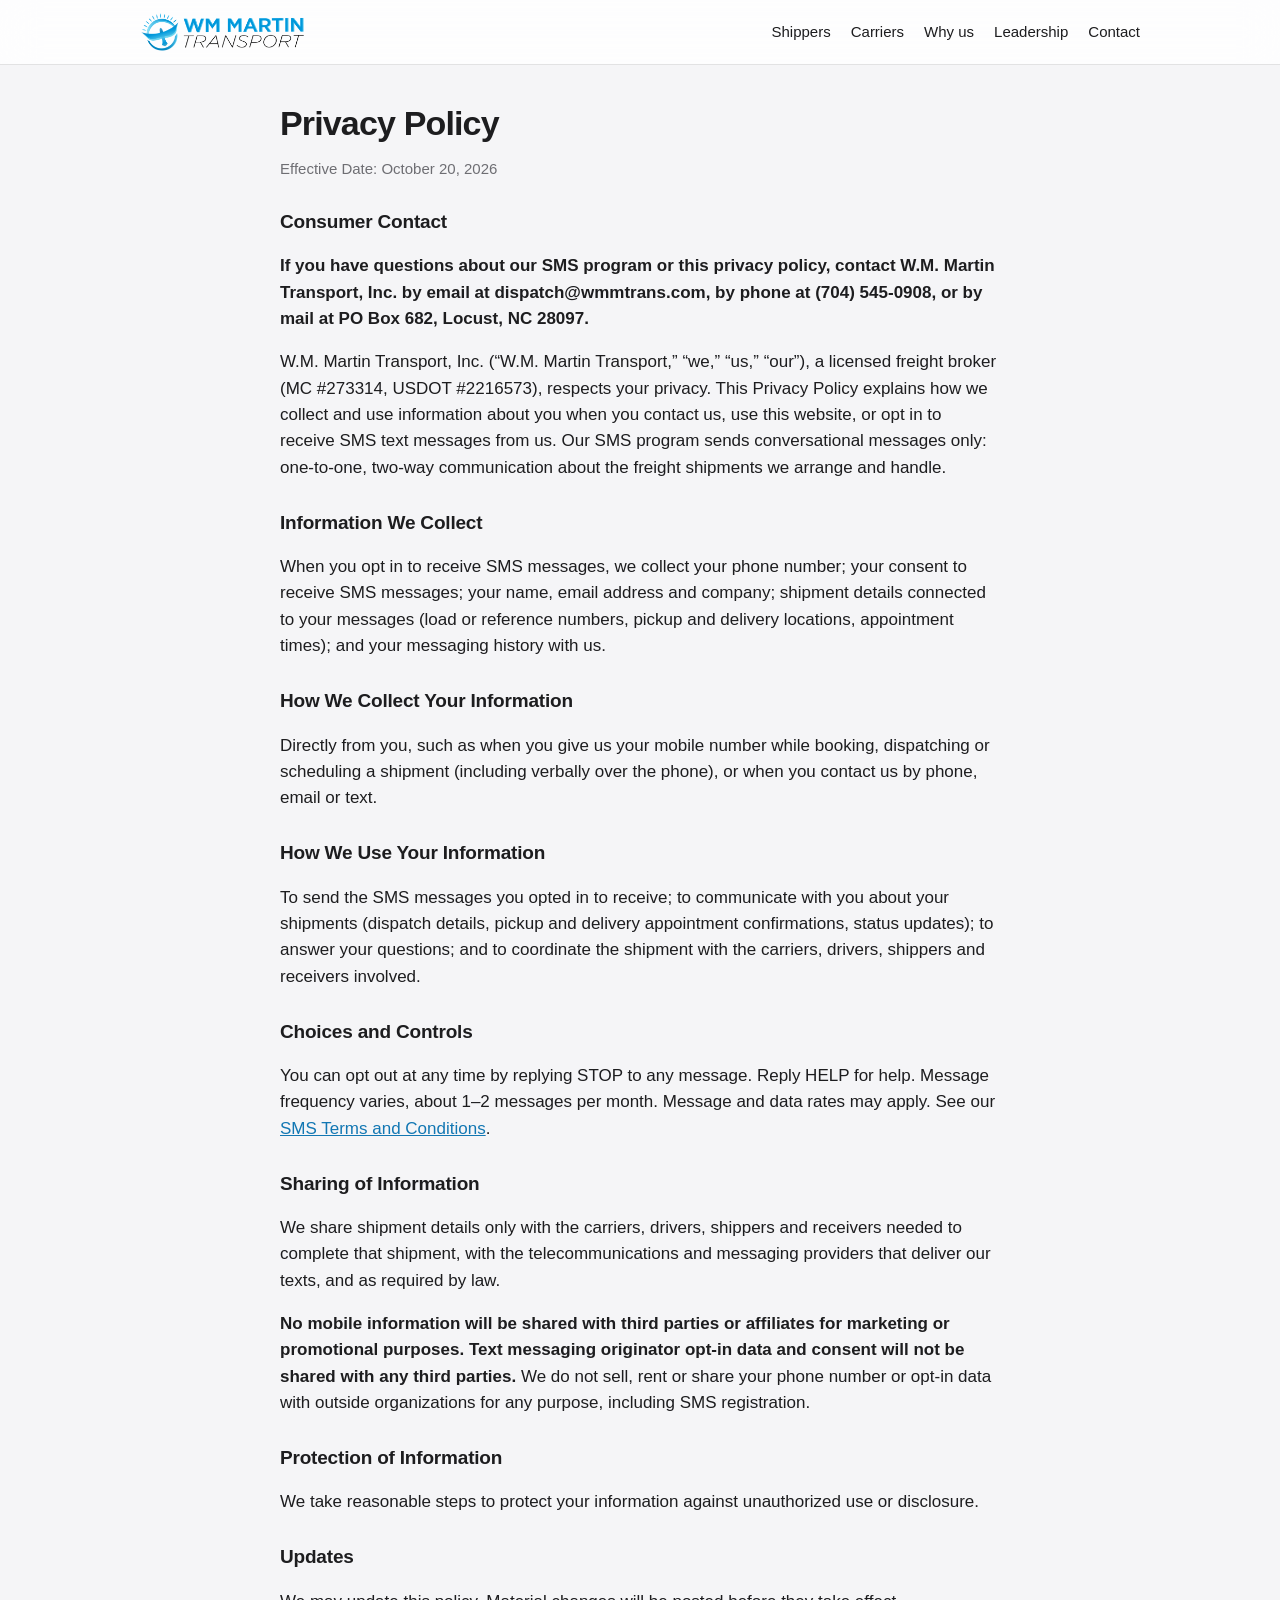
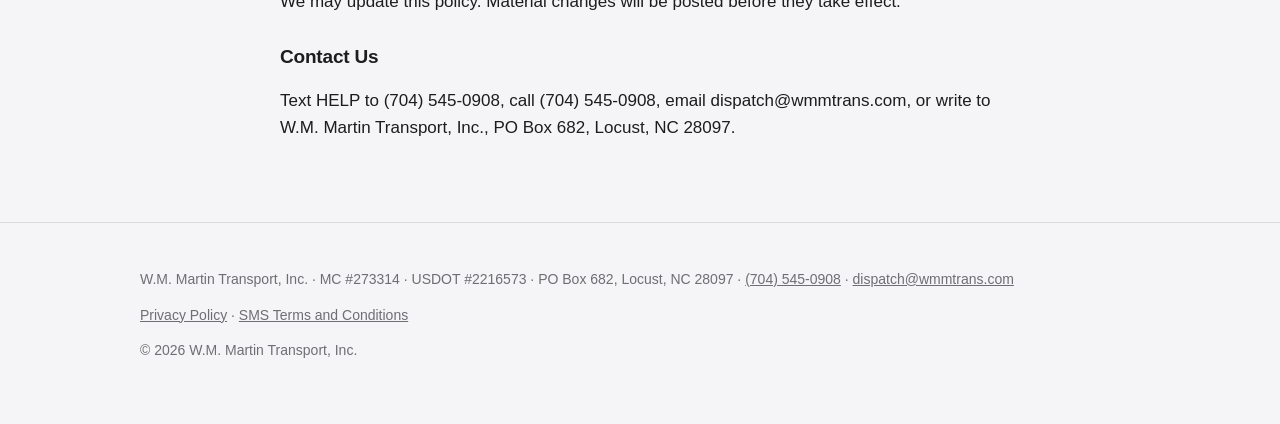
==== privacy-policy.html @ dd0c9be8 "Add files via upload" ====
<!doctype html>
<html lang="en"><head><meta charset="utf-8"><meta name="viewport" content="width=device-width,initial-scale=1"><title>Privacy Policy | WM Martin Transport</title><meta name="description" content="Privacy policy for W.M. Martin Transport, Inc., including SMS messaging."><link rel="icon" href="logo.png"><link rel="stylesheet" href="style.css"></head><body>
<header><div class="wrap"><a href="./"><img src="logo.png" alt="WM Martin Transport" width="165" height="40"></a><nav><a href="./#shippers">Shippers</a><a href="./#carriers">Carriers</a><a href="./#why">Why us</a><a href="./#team">Leadership</a><a href="./#contact">Contact</a></nav></div></header>
<main class="wrap legal">
<h1>Privacy Policy</h1>
<p class="eff">Effective Date: October 20, 2026</p>
<h3>Consumer Contact</h3>
<p><strong>If you have questions about our SMS program or this privacy policy, contact W.M. Martin Transport, Inc. by email at dispatch@wmmtrans.com, by phone at (704) 545-0908, or by mail at PO Box 682, Locust, NC 28097.</strong></p>
<p>W.M. Martin Transport, Inc. (“W.M. Martin Transport,” “we,” “us,” “our”), a licensed freight broker (MC #273314, USDOT #2216573), respects your privacy. This Privacy Policy explains how we collect and use information about you when you contact us, use this website, or opt in to receive SMS text messages from us. Our SMS program sends conversational messages only: one-to-one, two-way communication about the freight shipments we arrange and handle.</p>
<h3>Information We Collect</h3>
<p>When you opt in to receive SMS messages, we collect your phone number; your consent to receive SMS messages; your name, email address and company; shipment details connected to your messages (load or reference numbers, pickup and delivery locations, appointment times); and your messaging history with us.</p>
<h3>How We Collect Your Information</h3>
<p>Directly from you, such as when you give us your mobile number while booking, dispatching or scheduling a shipment (including verbally over the phone), or when you contact us by phone, email or text.</p>
<h3>How We Use Your Information</h3>
<p>To send the SMS messages you opted in to receive; to communicate with you about your shipments (dispatch details, pickup and delivery appointment confirmations, status updates); to answer your questions; and to coordinate the shipment with the carriers, drivers, shippers and receivers involved.</p>
<h3>Choices and Controls</h3>
<p>You can opt out at any time by replying STOP to any message. Reply HELP for help. Message frequency varies, about 1–2 messages per month. Message and data rates may apply. See our <a href="sms-terms">SMS Terms and Conditions</a>.</p>
<h3>Sharing of Information</h3>
<p>We share shipment details only with the carriers, drivers, shippers and receivers needed to complete that shipment, with the telecommunications and messaging providers that deliver our texts, and as required by law.</p>
<p><strong>No mobile information will be shared with third parties or affiliates for marketing or promotional purposes. Text messaging originator opt-in data and consent will not be shared with any third parties.</strong> We do not sell, rent or share your phone number or opt-in data with outside organizations for any purpose, including SMS registration.</p>
<h3>Protection of Information</h3>
<p>We take reasonable steps to protect your information against unauthorized use or disclosure.</p>
<h3>Updates</h3>
<p>We may update this policy. Material changes will be posted before they take effect.</p>
<h3>Contact Us</h3>
<p>Text HELP to (704) 545-0908, call (704) 545-0908, email dispatch@wmmtrans.com, or write to W.M. Martin Transport, Inc., PO Box 682, Locust, NC 28097.</p>

</main>
<footer><div class="wrap"><p>W.M. Martin Transport, Inc. · MC #273314 · USDOT #2216573 · PO Box 682, Locust, NC 28097 · <a href="tel:+17045450908">(704) 545-0908</a> · <a href="mailto:dispatch@wmmtrans.com">dispatch@wmmtrans.com</a></p><p><a href="privacy-policy">Privacy Policy</a> · <a href="sms-terms">SMS Terms and Conditions</a></p><p>© 2026 W.M. Martin Transport, Inc.</p></div></footer>
</body></html>
---- style.css ----
:root{--blue:#1a95d6;--blue-d:#1277b3;--ink:#1d1d1f;--mut:#6e6e73;--bg:#f5f5f7;--card:#fff;--line:rgba(60,60,67,.14)}
*{box-sizing:border-box}html{scroll-behavior:smooth}
body{margin:0;background:var(--bg);color:var(--ink);font:17px/1.55 -apple-system,BlinkMacSystemFont,"SF Pro Text",Inter,"Segoe UI",sans-serif;-webkit-font-smoothing:antialiased}
a{color:var(--blue-d)}
.wrap{max-width:1040px;margin:0 auto;padding:0 20px}
header{position:sticky;top:0;z-index:5;background:rgba(255,255,255,.82);backdrop-filter:saturate(180%) blur(18px);-webkit-backdrop-filter:saturate(180%) blur(18px);border-bottom:1px solid var(--line)}
header .wrap{display:flex;align-items:center;justify-content:space-between;gap:16px;min-height:64px;flex-wrap:wrap}
header img{height:40px;width:auto;display:block}
nav{display:flex;gap:6px 20px;flex-wrap:wrap;font-size:15px}
nav a{color:var(--ink);text-decoration:none}nav a:hover{color:var(--blue-d)}
.hero{padding:72px 0 56px;text-align:center}
h1{font-size:clamp(34px,6vw,56px);line-height:1.06;letter-spacing:-.025em;margin:0 0 16px;text-wrap:balance}
h2{font-size:clamp(26px,4vw,36px);letter-spacing:-.02em;line-height:1.15;margin:0 0 12px;text-wrap:balance}
h3{font-size:19px;letter-spacing:-.01em;margin:0 0 6px}
.lead{font-size:20px;color:var(--mut);max-width:680px;margin:0 auto 28px}
.btn{display:inline-block;background:var(--blue);color:#fff;text-decoration:none;font-weight:600;padding:12px 24px;border-radius:999px;margin:4px}
.btn:hover{background:var(--blue-d)}.btn.ghost{background:transparent;color:var(--blue-d);border:1px solid var(--line);background:#fff}
section{padding:48px 0}
.grid{display:grid;gap:16px;grid-template-columns:repeat(auto-fit,minmax(260px,1fr))}
.card{background:var(--card);border:1px solid var(--line);border-radius:14px;padding:24px}
.card p{margin:0;color:var(--mut)}
.quote{font-size:18px}.quote cite{display:block;margin-top:10px;font-style:normal;font-size:14px;color:var(--mut)}
ul.check{list-style:none;padding:0;margin:12px 0 0}ul.check li{padding-left:26px;position:relative;margin:6px 0}
ul.check li:before{content:"";position:absolute;left:4px;top:.5em;width:10px;height:6px;border-left:2px solid var(--blue);border-bottom:2px solid var(--blue);transform:rotate(-45deg)}
footer{border-top:1px solid var(--line);padding:32px 0 48px;font-size:14px;color:var(--mut)}
footer a{color:var(--mut)}
.legal{max-width:760px;padding:40px 20px 64px}.legal h1{font-size:34px}.legal h2{font-size:24px;margin-top:1.8em}.legal h3{margin-top:1.4em}
.legal .eff{color:var(--mut);font-size:15px}
/* v2 */
.hero2{background:radial-gradient(1200px 500px at 80% -10%,#3fb2ee 0,transparent 60%),linear-gradient(160deg,#0c3550 0,#12679b 55%,#1a95d6 100%);color:#fff;text-align:left;padding:96px 0 88px}
.hero2 .eyebrow{font-size:15px;font-weight:600;color:#bfe6fb;margin:0 0 14px}
.hero2 h1{max-width:820px}.hero2 .lead{color:#d9eefa;margin:0 0 30px;max-width:640px}
.hero2 .btn{background:#fff;color:#12679b}.hero2 .btn:hover{background:#eaf6fd}
.hero2 .btn.ghost{background:transparent;color:#fff;border:1px solid rgba(255,255,255,.5)}
.strip{background:#fff;border-bottom:1px solid var(--line)}
.strip .wrap{display:grid;grid-template-columns:repeat(auto-fit,minmax(170px,1fr));gap:8px 24px;padding-top:28px;padding-bottom:28px}
.stat b{display:block;font-size:34px;letter-spacing:-.03em;color:var(--blue-d);font-variant-numeric:tabular-nums;line-height:1.1}
.stat span{font-size:15px;color:var(--mut)}
.split{display:grid;gap:32px;grid-template-columns:repeat(auto-fit,minmax(300px,1fr));align-items:start}
.chips{display:flex;flex-wrap:wrap;gap:8px;margin-top:16px}.chips span{background:#fff;border:1px solid var(--line);border-radius:999px;padding:6px 14px;font-size:15px}
.band{background:#fff;border-top:1px solid var(--line);border-bottom:1px solid var(--line)}
.values{counter-reset:v;display:grid;gap:16px;grid-template-columns:repeat(auto-fit,minmax(220px,1fr));margin-top:20px}
.values div{border-top:3px solid var(--blue);padding-top:14px}.values p{margin:0;color:var(--mut);font-size:16px}
.team{display:grid;gap:20px;grid-template-columns:repeat(auto-fit,minmax(230px,1fr));margin-top:24px}
.person{background:#fff;border:1px solid var(--line);border-radius:14px;overflow:hidden}
.person .ph{aspect-ratio:4/5;background:linear-gradient(160deg,#dfe9f0,#c9d9e4);display:grid;place-items:center;font-size:56px;font-weight:600;color:#fff;letter-spacing:-.02em}
.person img{width:100%;aspect-ratio:4/5;object-fit:cover;display:block}
.person div.t{padding:16px 20px 20px}.person h3{margin:0}.person p{margin:2px 0 0;color:var(--mut);font-size:15px}
.cta{background:linear-gradient(160deg,#0c3550,#12679b);color:#fff;border-radius:20px;padding:44px 32px;text-align:center}
.cta p{color:#d9eefa;max-width:560px;margin:0 auto 22px}.cta .btn{background:#fff;color:#12679b}
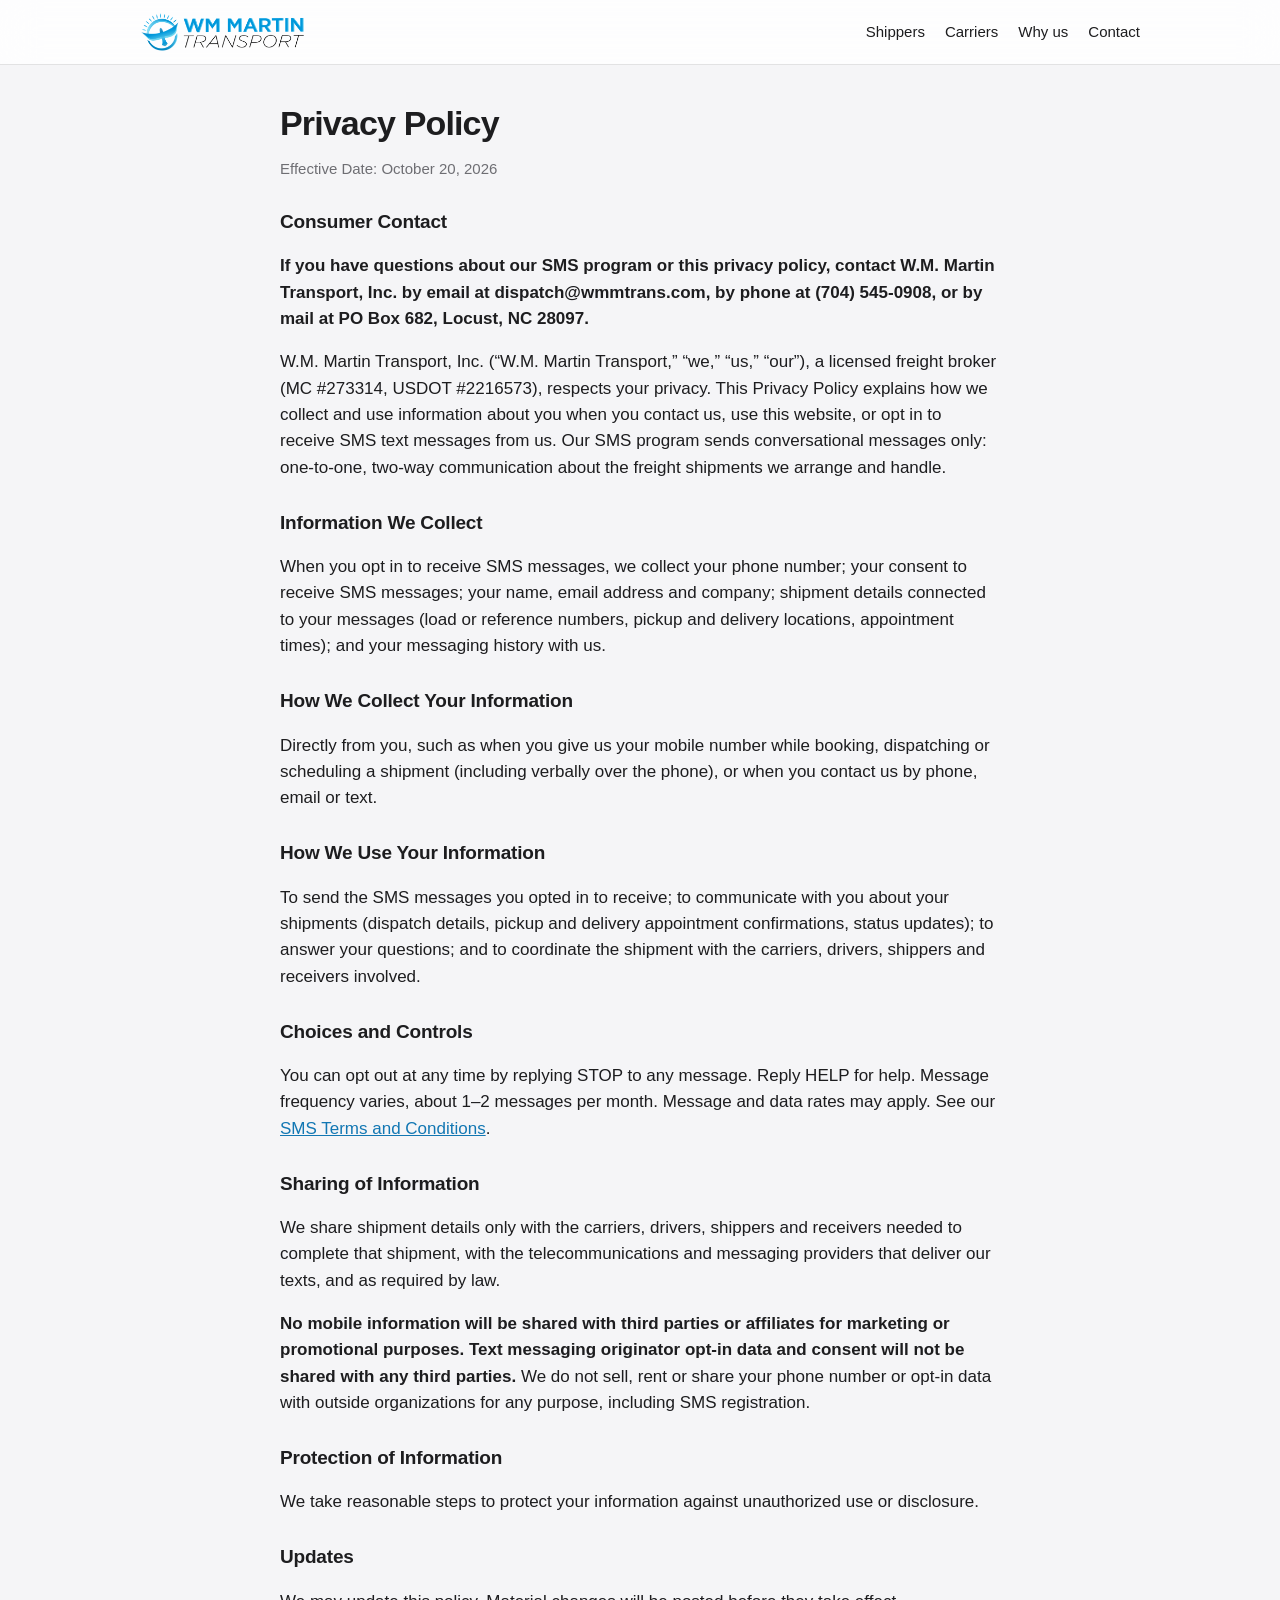
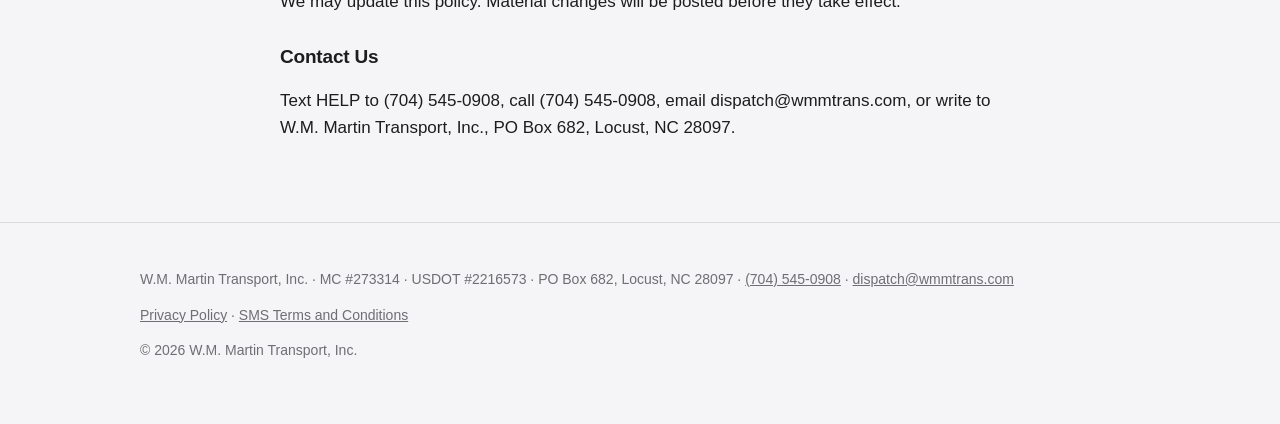
==== commit e9096e9e: "Add files via upload" ====
--- a/privacy-policy.html
+++ b/privacy-policy.html
@@ -1,6 +1,6 @@
 <!doctype html>
 <html lang="en"><head><meta charset="utf-8"><meta name="viewport" content="width=device-width,initial-scale=1"><title>Privacy Policy | WM Martin Transport</title><meta name="description" content="Privacy policy for W.M. Martin Transport, Inc., including SMS messaging."><link rel="icon" href="logo.png"><link rel="stylesheet" href="style.css"></head><body>
-<header><div class="wrap"><a href="./"><img src="logo.png" alt="WM Martin Transport" width="165" height="40"></a><nav><a href="./#shippers">Shippers</a><a href="./#carriers">Carriers</a><a href="./#why">Why us</a><a href="./#team">Leadership</a><a href="./#contact">Contact</a></nav></div></header>
+<header><div class="wrap"><a href="./"><img src="logo.png" alt="WM Martin Transport" width="165" height="40"></a><nav><a href="./#shippers">Shippers</a><a href="./#carriers">Carriers</a><a href="./#why">Why us</a><a href="./#contact">Contact</a></nav></div></header>
 <main class="wrap legal">
 <h1>Privacy Policy</h1>
 <p class="eff">Effective Date: October 20, 2026</p>
